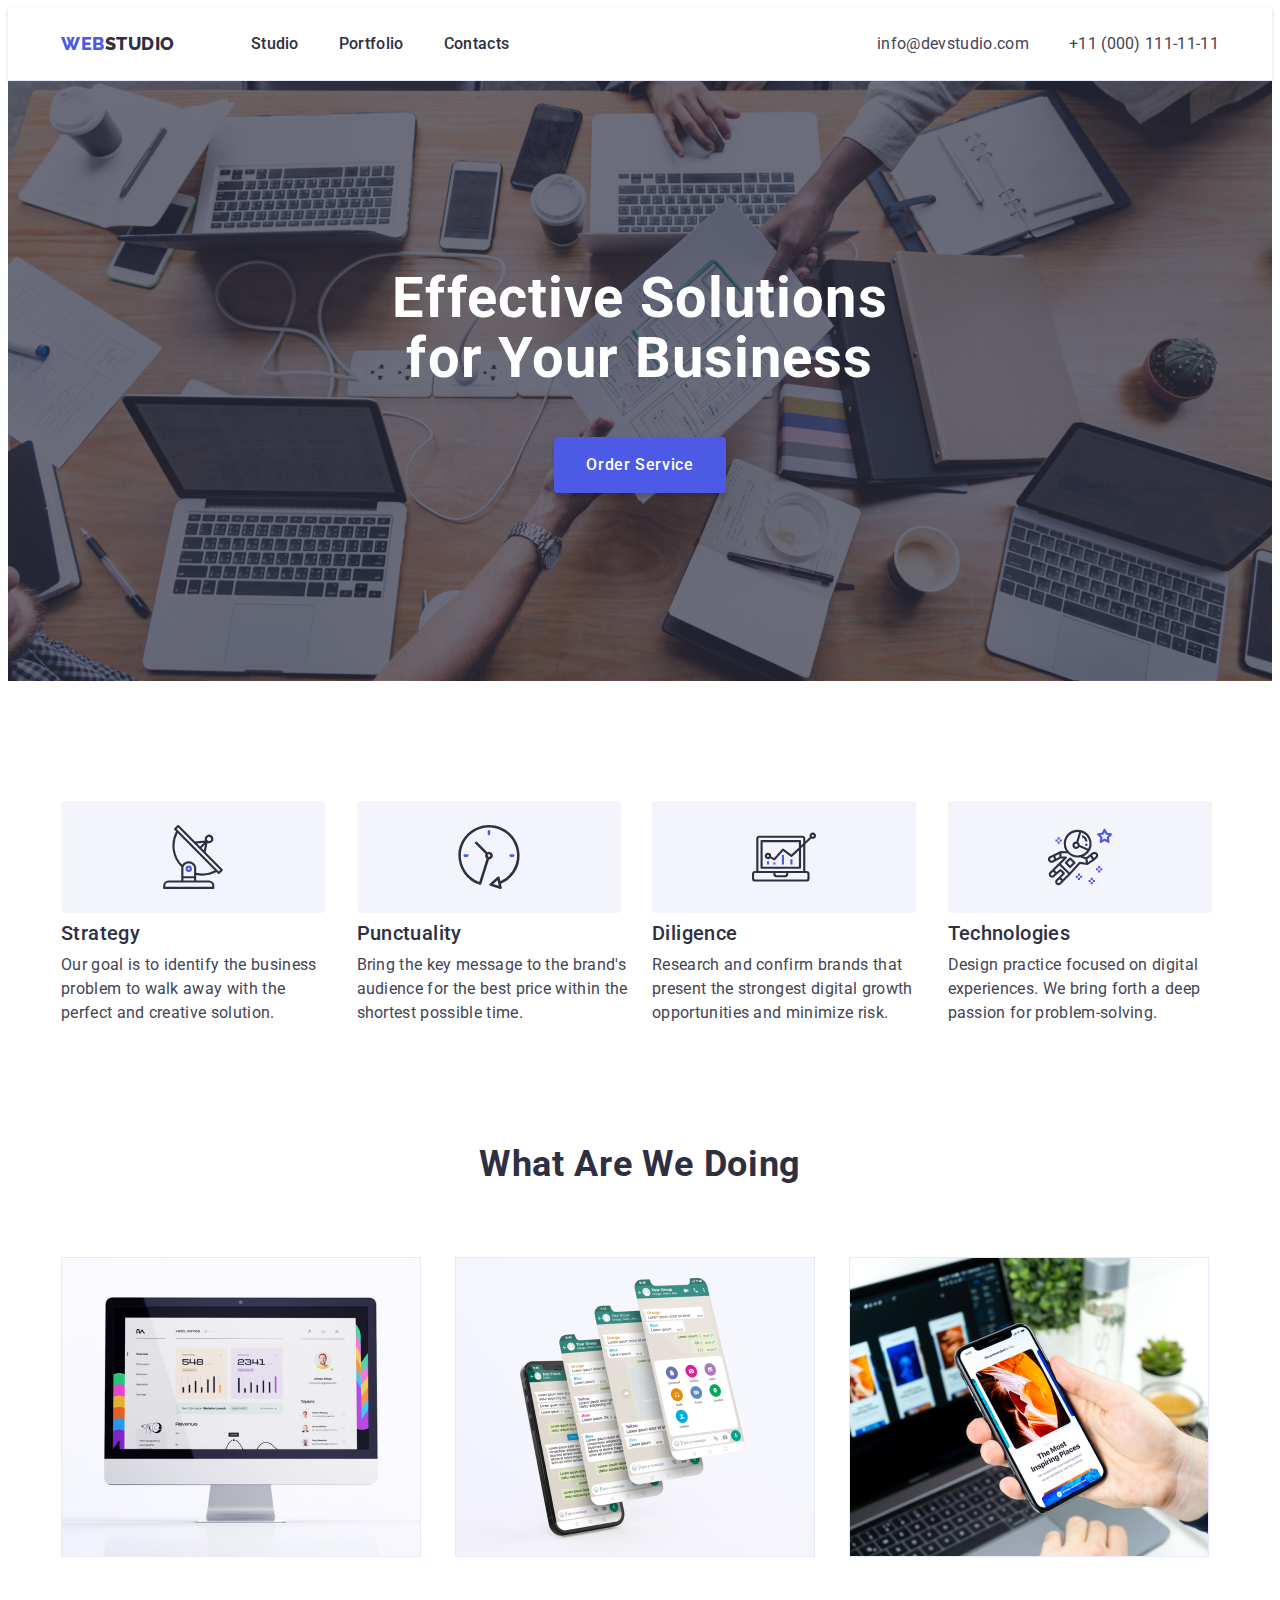
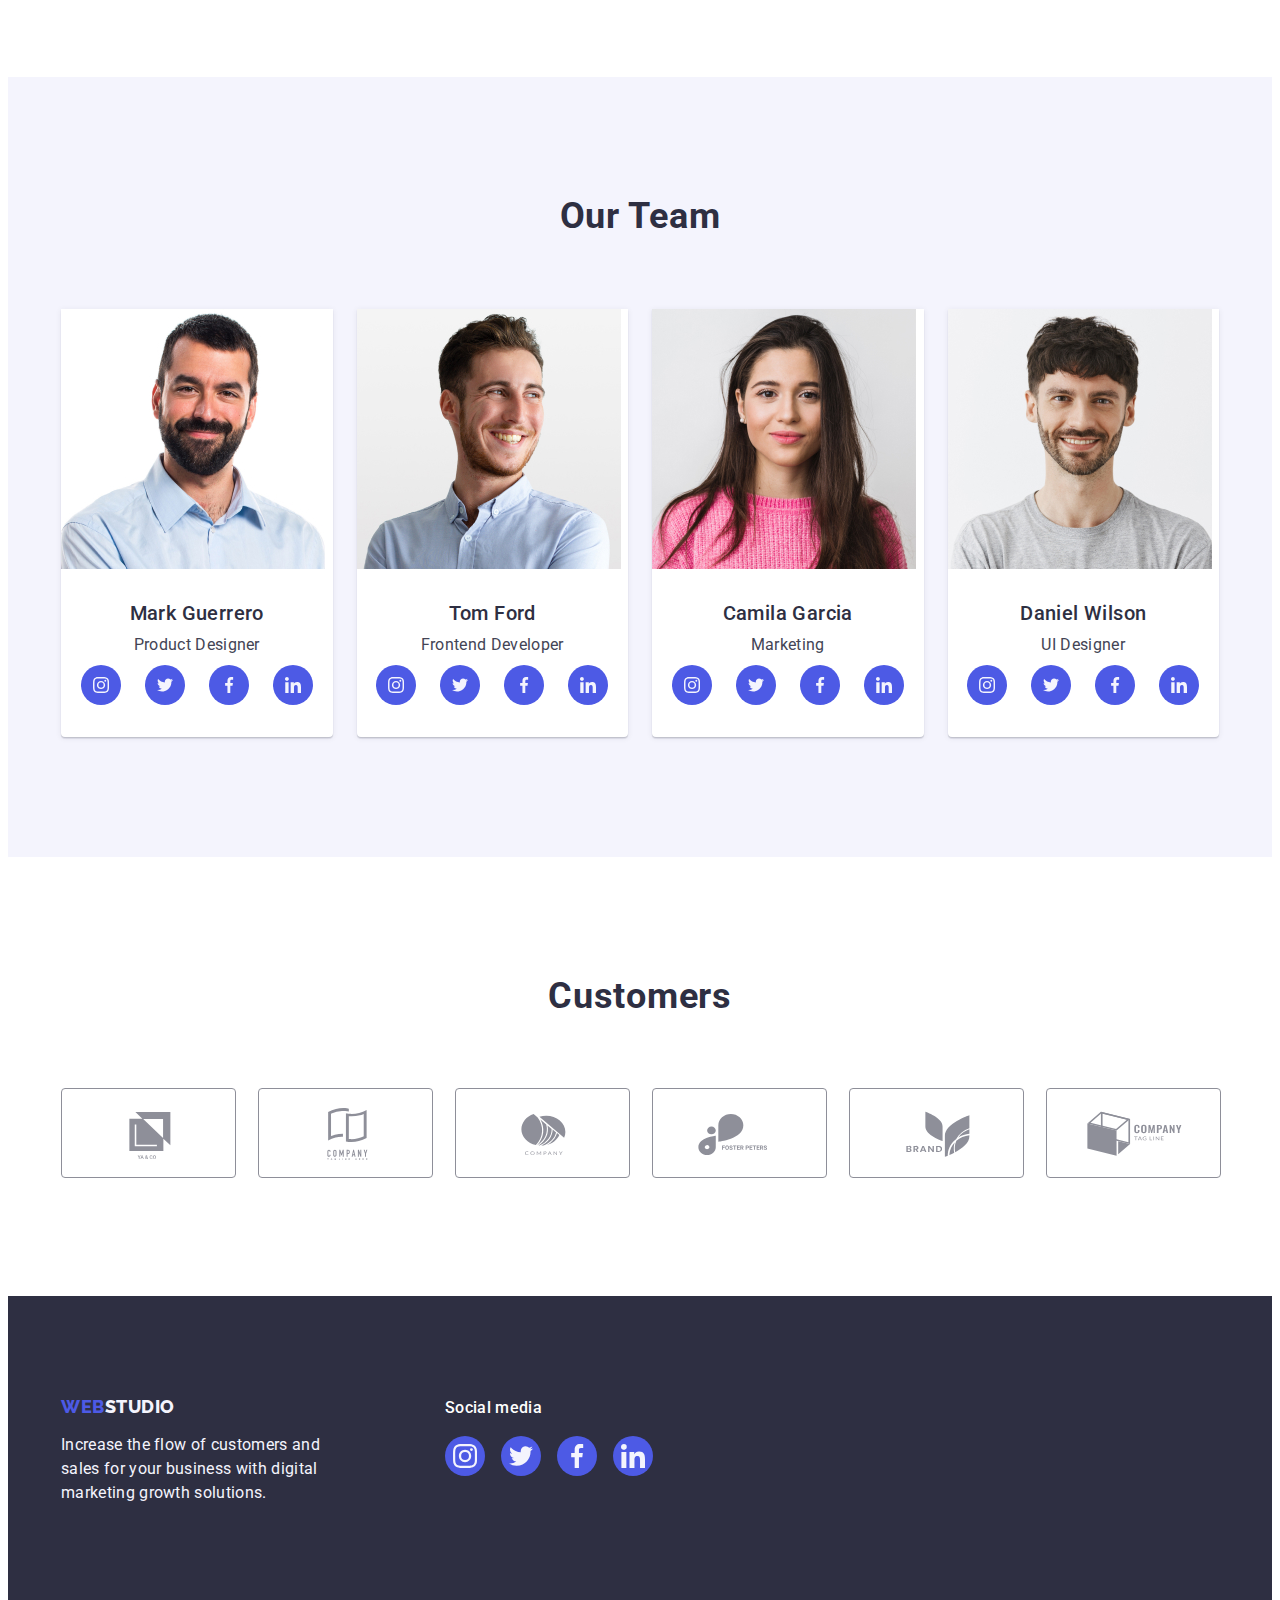
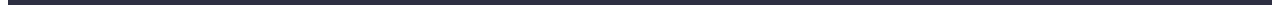
==== index.html @ bf357832 "Initial commit" ====
<!DOCTYPE html>
<html lang="en">
  <head>
    <meta charset="UTF-8" />
    <meta http-equiv="X-UA-Compatible" content="IE=edge" />
    <meta name="viewport" content="width=device-width, initial-scale=1.0" />
    <title>WebStudio</title>
    <link rel="preconnect" href="https://fonts.googleapis.com" />
    <link rel="preconnect" href="https://fonts.gstatic.com" crossorigin />
    <link
      href="https://fonts.googleapis.com/css2?family=Raleway:wght@800&family=Roboto:wght@400;500;700;900&display=swap"
      rel="stylesheet" />
    <link
      rel="stylesheet"
      href="https://cdnjs.cloudflare.com/ajax/libs/modern-normalize/1.1.0/modern-normalize.min.css"
      integrity="sha512-wpPYUAdjBVSE4KJnH1VR1HeZfpl1ub8YT/NKx4PuQ5NmX2tKuGu6U/JRp5y+Y8XG2tV+wKQpNHVUX03MfMFn9Q=="
      crossorigin="anonymous"
      referrerpolicy="no-referrer" />
    <link rel="stylesheet" href="./css/styles.css" />
  </head>
  <body>
    <!-- Header section -->
    <header class="header">
      <div class="header-container container">
        <nav class="nav-container">
          <a href="./index.html" class="link-logo link">Web<span class="link-title-primary">Studio</span></a>
          <ul class="nav-list list">
            <li class="menu-item"><a href="./index.html" class="nav-item link">Studio</a></li>
            <li class="menu-item">
              <a href="./portfolio.html" class="nav-item link">Portfolio</a>
            </li>
            <li class="menu-item"><a href="" class="nav-item link">Contacts</a></li>
          </ul>
        </nav>
        <address class="contact-info">
          <ul class="list-contacts list">
            <li>
              <a href="mailto:info@devstudio.com" class="contact link">info@devstudio.com</a>
            </li>
            <li>
              <a href="tel:+110001111111" class="contact link">+11 (000) 111-11-11</a>
            </li>
          </ul>
        </address>
      </div>
    </header>
    <!-- Main -->
    <main>
      <!-- Hero section -->
      <section class="hero-section section">
        <div class="container">
          <h1 class="main-title">Effective Solutions for Your Business</h1>
          <button type="button" class="order-button button">Order Service</button>
        </div>
      </section>
      <!-- Services section -->
      <section class="services-section section">
        <div class="container">
          <h2 class="hidden-title">Services</h2>
          <ul class="list-services list">
            <li class="serv-list-item">
              <div class="icons-cont">
                <svg class="serv-icon" width="64" height="64">
                  <use href="./images/icons.svg#icon-antenna"></use>
                </svg>
              </div>
              <h3 class="serv-title">Strategy</h3>
              <p class="serv-desc">
                Our goal is to identify the business problem to walk away with the perfect and creative solution.
              </p>
            </li>
            <li class="serv-list-item">
              <div class="icons-cont">
                <svg class="serv-icon" width="64" height="64">
                  <use href="./images/icons.svg#icon-clock"></use>
                </svg>
              </div>
              <h3 class="serv-title">Punctuality</h3>
              <p class="serv-desc">
                Bring the key message to the brand's audience for the best price within the shortest possible time.
              </p>
            </li>
            <li class="serv-list-item">
              <div class="icons-cont">
                <svg class="serv-icon" width="64" height="64">
                  <use href="./images/icons.svg#icon-diagram"></use>
                </svg>
              </div>
              <h3 class="serv-title">Diligence</h3>
              <p class="serv-desc">
                Research and confirm brands that present the strongest digital growth opportunities and minimize risk.
              </p>
            </li>
            <li class="serv-list-item">
              <div class="icons-cont">
                <svg class="serv-icon" width="64" height="64">
                  <use href="./images/icons.svg#icon-astronaut"></use>
                </svg>
              </div>
              <h3 class="serv-title">Technologies</h3>
              <p class="serv-desc">
                Design practice focused on digital experiences. We bring forth a deep passion for problem-solving.
              </p>
            </li>
          </ul>
        </div>
      </section>
      <!-- Services examples -->
      <section class="ex-section section">
        <div class="container">
          <h2 class="title-examples">What are we doing</h2>
          <ul class="list-examples list">
            <li class="ex-list-item">
              <img src="./images/images-services-section/serv1.jpg" alt="example1" width="360" />
            </li>
            <li class="ex-list-item">
              <img src="./images/images-services-section/serv2.jpg" alt="example2" width="360" />
            </li>
            <li class="ex-list-item">
              <img src="./images/images-services-section/serv3.jpg" alt="example3" width="360" />
            </li>
          </ul>
        </div>
      </section>
      <!-- Team -->
      <section class="team-section section">
        <div class="container">
          <h2 class="title-team">Our Team</h2>
          <ul class="list-team list">
            <li class="team-frame">
              <img src="./images/images-team/employee1.jpg" alt="Mark Guerrero" width="264" />
              <div class="emp-info">
                <h3 class="employee-name">Mark Guerrero</h3>
                <p class="duty">Product Designer</p>
                <ul class="socials list">
                  <li class="socials-item">
                    <a href="" class="socials-link link" target="_blank" rel="noopener noreferrer" aria-label="icon">
                      <svg class="socials-icon" width="16" height="16">
                        <use href="./images/icons.svg#icon-instagram"></use>
                      </svg>
                    </a>
                  </li>
                  <li class="socials-item">
                    <a href="" class="socials-link link" target="_blank" rel="noopener noreferrer" aria-label="icon">
                      <svg class="socials-icon" width="16" height="16">
                        <use href="./images/icons.svg#icon-twitter"></use>
                      </svg>
                    </a>
                  </li>
                  <li class="socials-item">
                    <a href="" class="socials-link link" target="_blank" rel="noopener noreferrer" aria-label="icon">
                      <svg class="socials-icon" width="16" height="16">
                        <use href="./images/icons.svg#icon-facebook"></use>
                      </svg>
                    </a>
                  </li>
                  <li class="socials-item">
                    <a href="" class="socials-link link" target="_blank" rel="noopener noreferrer" aria-label="icon">
                      <svg class="socials-icon" width="16" height="16">
                        <use href="./images/icons.svg#icon-linkedin"></use>
                      </svg>
                    </a>
                  </li>
                </ul>
              </div>
            </li>
            <li class="team-frame">
              <img src="./images/images-team/employee2.jpg" alt="Tom Ford" width="264" />
              <div class="emp-info">
                <h3 class="employee-name">Tom Ford</h3>
                <p class="duty">Frontend Developer</p>
                <ul class="socials list">
                  <li class="socials-item">
                    <a href="" class="socials-link link" target="_blank" rel="noopener noreferrer" aria-label="icon">
                      <svg class="socials-icon" width="16" height="16">
                        <use href="./images/icons.svg#icon-instagram"></use>
                      </svg>
                    </a>
                  </li>
                  <li class="socials-item">
                    <a href="" class="socials-link link" target="_blank" rel="noopener noreferrer" aria-label="icon">
                      <svg class="socials-icon" width="16" height="16">
                        <use href="./images/icons.svg#icon-twitter"></use>
                      </svg>
                    </a>
                  </li>
                  <li class="socials-item">
                    <a href="" class="socials-link link" target="_blank" rel="noopener noreferrer" aria-label="icon">
                      <svg class="socials-icon" width="16" height="16">
                        <use href="./images/icons.svg#icon-facebook"></use>
                      </svg>
                    </a>
                  </li>
                  <li class="socials-item">
                    <a href="" class="socials-link link" target="_blank" rel="noopener noreferrer" aria-label="icon">
                      <svg class="socials-icon" width="16" height="16">
                        <use href="./images/icons.svg#icon-linkedin"></use>
                      </svg>
                    </a>
                  </li>
                </ul>
              </div>
            </li>
            <li class="team-frame">
              <img src="./images/images-team/employee3.jpg" alt="Camila Garcia" width="264" />
              <div class="emp-info">
                <h3 class="employee-name">Camila Garcia</h3>
                <p class="duty">Marketing</p>
                <ul class="socials list">
                  <li class="socials-item">
                    <a href="" class="socials-link link" target="_blank" rel="noopener noreferrer" aria-label="icon">
                      <svg class="socials-icon" width="16" height="16">
                        <use href="./images/icons.svg#icon-instagram"></use>
                      </svg>
                    </a>
                  </li>
                  <li class="socials-item">
                    <a href="" class="socials-link link" target="_blank" rel="noopener noreferrer" aria-label="icon">
                      <svg class="socials-icon" width="16" height="16">
                        <use href="./images/icons.svg#icon-twitter"></use>
                      </svg>
                    </a>
                  </li>
                  <li class="socials-item">
                    <a href="" class="socials-link link" target="_blank" rel="noopener noreferrer" aria-label="icon">
                      <svg class="socials-icon" width="16" height="16">
                        <use href="./images/icons.svg#icon-facebook"></use>
                      </svg>
                    </a>
                  </li>
                  <li class="socials-item">
                    <a href="" class="socials-link link" target="_blank" rel="noopener noreferrer" aria-label="icon">
                      <svg class="socials-icon" width="16" height="16">
                        <use href="./images/icons.svg#icon-linkedin"></use>
                      </svg>
                    </a>
                  </li>
                </ul>
              </div>
            </li>
            <li class="team-frame">
              <img src="./images/images-team/employee4.jpg" alt="Daniel Wilson" width="264" />
              <div class="emp-info">
                <h3 class="employee-name">Daniel Wilson</h3>
                <p class="duty">UI Designer</p>
                <ul class="socials list">
                  <li class="socials-item">
                    <a href="" class="socials-link link" target="_blank" rel="noopener noreferrer" aria-label="icon">
                      <svg class="socials-icon" width="16" height="16">
                        <use href="./images/icons.svg#icon-instagram"></use>
                      </svg>
                    </a>
                  </li>
                  <li class="socials-item">
                    <a href="" class="socials-link link" target="_blank" rel="noopener noreferrer" aria-label="icon">
                      <svg class="socials-icon" width="16" height="16">
                        <use href="./images/icons.svg#icon-twitter"></use>
                      </svg>
                    </a>
                  </li>
                  <li class="socials-item">
                    <a href="" class="socials-link link" target="_blank" rel="noopener noreferrer" aria-label="icon">
                      <svg class="socials-icon" width="16" height="16">
                        <use href="./images/icons.svg#icon-facebook"></use>
                      </svg>
                    </a>
                  </li>
                  <li class="socials-item">
                    <a href="" class="socials-link link" target="_blank" rel="noopener noreferrer" aria-label="icon">
                      <svg class="socials-icon" width="16" height="16">
                        <use href="./images/icons.svg#icon-linkedin"></use>
                      </svg>
                    </a>
                  </li>
                </ul>
              </div>
            </li>
          </ul>
        </div>
      </section>
      <section class="customers">
        <div class="cust-container container">
          <h2 class="cust-title">Customers</h2>
          <ul class="cust-list list">
            <li class="cust-item">
              <a href="" class="cust-link link">
                <svg class="cust-logo" width="104" height="56">
                  <use href="./images/icons.svg#icon-company1"></use>
                </svg>
              </a>
            </li>
            <li class="cust-item">
              <a href="" class="cust-link link">
                <svg class="cust-logo" width="104" height="56">
                  <use href="./images/icons.svg#icon-company2"></use>
                </svg>
              </a>
            </li>
            <li class="cust-item">
              <a href="" class="cust-link link">
                <svg class="cust-logo" width="104" height="56">
                  <use href="./images/icons.svg#icon-company3"></use>
                </svg>
              </a>
            </li>
            <li class="cust-item">
              <a href="" class="cust-link link">
                <svg class="cust-logo" width="104" height="56">
                  <use href="./images/icons.svg#icon-company4"></use>
                </svg>
              </a>
            </li>
            <li class="cust-item">
              <a href="" class="cust-link link">
                <svg class="cust-logo" width="104" height="56">
                  <use href="./images/icons.svg#icon-company5"></use>
                </svg>
              </a>
            </li>
            <li class="cust-item">
              <a href="" class="cust-link link">
                <svg class="cust-logo" width="104" height="56">
                  <use href="./images/icons.svg#icon-company6"></use>
                </svg>
              </a>
            </li>
          </ul>
        </div>
      </section>
    </main>
    <!-- Footer -->
    <footer class="footer">
      <div class="footer-container container">
        <div class="footer-container-info">
          <a href="./index.html" class="link-logo footer-link link"
            >Web<span class="link-title-secondary">Studio</span></a
          >
          <p class="footer-text">
            Increase the flow of customers and sales for your business with digital marketing growth solutions.
          </p>
        </div>
        <div class="footer-socials-links">
          <p class="soc-media">Social media</p>
          <ul class="footer-soc-list list">
            <li class="footer-soc-item">
              <a href="" class="footer-soc-link link">
                <svg class="footer-icon" width="24" height="24">
                  <use href="./images/icons.svg#icon-instagram"></use>
                </svg>
              </a>
            </li>
            <li class="footer-soc-item">
              <a href="" class="footer-soc-link link">
                <svg class="footer-icon" width="24" height="24">
                  <use href="./images/icons.svg#icon-twitter"></use>
                </svg>
              </a>
            </li>
            <li class="footer-soc-item">
              <a href="" class="footer-soc-link link">
                <svg class="footer-icon" width="24" height="24">
                  <use href="./images/icons.svg#icon-facebook"></use>
                </svg>
              </a>
            </li>
            <li class="footer-soc-item">
              <a href="" class="footer-soc-link link">
                <svg class="footer-icon" width="24" height="24">
                  <use href="./images/icons.svg#icon-linkedin"></use>
                </svg>
              </a>
            </li>
          </ul>
        </div>
      </div>
    </footer>
  </body>
</html>
---- css/styles.css ----
/* Reset */

.list {
  list-style: none;
  padding: 0;
  margin: 0;
}

.link {
  color: inherit;
  text-decoration: none;
}

h1,
h2,
h3,
h4,
h5,
h6,
p {
  margin: 0;
}

img {
  display: block;
  max-width: 100%;
  height: auto;
}

button {
  cursor: pointer;
}

/* CSS var */
:root {
  --color-iris: #4d5ae5;
  --color-ocean: #404bbf;
  --color-navy-blue: #2e2f42;
  --color-green: #31d0aa;
  --color-slate: #434455;
  --color-light-slate: #8e8f99;
  --color-cornflower: #e7e9fc;
  --color-cloud: #f4f4fd;
  --color-navy-blue-modal: #2e2f42;
  --color-grey: #2e2f42;
  --color-white: #ffffff;
  --color-dairy: #fcfcfc;
}

/* Body */

body {
  font-size: 16px;
  font-family: "Roboto", sans-serif;
  line-height: 1.5;
  letter-spacing: 0.02em;
  background-color: var(--color-white);
  color: var(--color-slate);
}

.hidden-title {
  position: absolute;
  width: 1px;
  height: 1px;
  margin: -1px;
  border: 0;
  padding: 0;

  white-space: nowrap;
  clip-path: inset(100%);
  clip: rect(0 0 0 0);
  overflow: hidden;
}

/* Container */

.container {
  max-width: 1158px;
  margin: 0 auto;
  padding: 0 15px;
}

/* Header section */

.header-container {
  display: flex;
  align-items: center;
}

.header {
  background-color: var(--color-white);
  border-bottom: 1px solid var(--color-cornflower);
  box-shadow: 0px 2px 1px rgba(46, 47, 66, 0.08), 0px 1px 1px rgba(46, 47, 66, 0.16), 0px 1px 6px rgba(46, 47, 66, 0.08);
}

/* Logo */
.link-logo {
  font-family: "Raleway", sans-serif;
  font-weight: 800;
  font-size: 18px;
  line-height: 1.17;
  letter-spacing: 0.03em;
  text-transform: uppercase;
  text-decoration: none;
  color: var(--color-iris);
  margin-right: 76px;
}

.link-title-primary {
  color: var(--color-navy-blue);
}

/* Navigation */

.nav-container {
  display: flex;
  justify-content: center;
  align-items: center;
  margin-right: auto;
}

.nav-list {
  font-weight: 500;
  font-size: 16px;
  line-height: 1.5;
  letter-spacing: 0.02em;
  gap: 40px;
  display: flex;
  padding: 24px 0;
}

.nav-item {
  text-decoration: none;
  color: var(--color-navy-blue);
  padding: 24px 0;
}

.nav-item:hover {
  color: var(--color-ocean);
}

.nav-item:focus {
  color: var(--color-ocean);
}

/* Contacts */

.contact-info {
  font-style: normal;
}

.list-contacts {
  font-size: 16px;
  line-height: 1.5;
  letter-spacing: 0.02em;
  color: var(--color-slate);
  gap: 40px;
  display: flex;
}

.contact {
  font-weight: 400;
  text-decoration: none;
  color: var(--color-slate);
}

.contact:hover {
  color: var(--color-ocean);
}

.contact:focus {
  color: var(--color-ocean);
}

/* Hero section  */

.hero-section {
  background-color: var(--color-navy-blue);
  padding: 188px 0;
  display: flex;
  max-width: 1440px;
  background-image: linear-gradient(rgba(46, 47, 66, 0.7), rgba(46, 47, 66, 0.7)),
    url(../images/images-hero/heroimg.jpg);
  background-repeat: no-repeat;
  background-size: cover;
  background-position: center;
  margin: 0 auto;
}

.order-button {
  font-family: "Roboto", sans-serif;
  font-weight: 500;
  font-size: 16px;
  line-height: 1.5;
  letter-spacing: 0.04em;
  background: var(--color-iris);
  box-shadow: 0px 4px 4px rgba(0, 0, 0, 0.15);
  border-radius: 4px;
  color: var(--color-white);
  display: block;
  min-width: 169px;
  height: 56px;
  border: none;
  padding: 16px 32px;
  margin-right: auto;
  margin-left: auto;
}

.order-button:hover {
  background: var(--color-ocean);
  box-shadow: 0px 4px 4px rgba(0, 0, 0, 0.15);
}

.order-button:focus {
  background: var(--color-ocean);
  box-shadow: 0px 4px 4px rgba(0, 0, 0, 0.15);
}

.main-title {
  font-weight: 700;
  font-size: 56px;
  line-height: 1.07;
  letter-spacing: 0.02em;
  color: var(--color-white);
  max-width: 496px;
  margin-bottom: 48px;
  text-align: center;
}

/* Services */
.services-section {
  padding: 120px 0;
}

.list-services {
  display: flex;
  gap: 24px;
}

.serv-desc {
  font-weight: 400;
  font-size: 16px;
  line-height: 1.5;
  letter-spacing: 0.02em;
  color: var(--color-slate);
}

.serv-title {
  font-weight: 500;
  font-size: 20px;
  line-height: 1.2;
  letter-spacing: 0.02em;
  color: var(--color-navy-blue);
  margin-bottom: 8px;
}

.icons-cont {
  display: flex;
  justify-content: center;
  align-items: center;
  background-color: var(--color-cloud);
  border-radius: 4px;
  width: 264px;
  height: 112px;
  margin-bottom: 8px;
}

.serv-list-item {
  flex-basis: calc(((100% - 3 * 24px) / 4));
}

/* Services example */

.ex-section {
  padding-bottom: 120px;
}

.list-examples {
  display: flex;
  gap: 24px;
}

.ex-list-item {
  flex-basis: calc((100% - 3 * 16px) / 3);
}

.title-examples {
  font-weight: 700;
  font-size: 36px;
  line-height: 1.11;
  letter-spacing: 0.02em;
  text-transform: capitalize;
  color: var(--color-navy-blue);
  text-align: center;
  margin-bottom: 72px;
}

/* Team */

.team-section {
  background-color: var(--color-cloud);
  padding: 120px 0;
}

.title-team {
  font-weight: 700;
  font-size: 36px;
  line-height: 1.11;
  letter-spacing: 0.02em;
  text-transform: capitalize;
  color: var(--color-navy-blue);
  text-align: center;
  margin-bottom: 72px;
}

.employee-name {
  font-weight: 500;
  font-size: 20px;
  line-height: 1.2;
  letter-spacing: 0.02em;
  color: var(--color-navy-blue);
  text-align: center;
  margin-bottom: 8px;
}

.duty {
  font-weight: 400;
  font-size: 16px;
  line-height: 1.5;
  letter-spacing: 0.02em;
  color: var(--color-slate);
  text-align: center;
  margin-bottom: 8px;
}

.list-team {
  display: flex;
  gap: 24px;
}

.team-frame {
  background-color: var(--color-white);
  flex-basis: calc((100% - 3 * 24px) / 4);
  box-shadow: 0px 1px 6px rgba(46, 47, 66, 0.08), 0px 1px 1px rgba(46, 47, 66, 0.16), 0px 2px 1px rgba(46, 47, 66, 0.08);
  border-radius: 0px 0px 4px 4px;
}

.emp-info {
  padding: 32px 0;
}

/* Customers */

.customers {
  padding-top: 120px;
  padding-bottom: 120px;
}

.cust-title {
  font-family: "Roboto";
  font-style: normal;
  font-weight: 700;
  font-size: 36px;
  line-height: 1.1;
  text-align: center;
  letter-spacing: 0.02em;
  text-transform: capitalize;
  color: var(--color-navy-blue);
  margin-bottom: 72px;
}

.cust-link {
  border: 1px solid var(--color-light-slate);
  border-radius: 4px;
  width: 100%;
  height: 100%;
  display: flex;
  justify-content: center;
  align-items: center;
  color: var(--color-light-slate);
}

.cust-logo {
  fill: currentColor;
}

.cust-link:hover,
.cust-link:focus {
  border: 1px solid var(--color-ocean);
  color: var(--color-ocean);
}

.cust-list {
  display: flex;
  justify-content: center;
  align-items: center;
  gap: 24px;
}

.cust-item {
  width: calc((100% - 120px) / 6);
  height: 88px;
}

/* Socials */

.socials-icon {
  fill: var(--color-cloud);
}

.socials {
  display: flex;
  justify-content: center;
  align-items: center;
  gap: 24px;
}

.socials-link {
  background-color: var(--color-iris);
  width: 40px;
  height: 40px;
  display: flex;
  justify-content: center;
  align-items: center;
  border-radius: 50%;
}

.socials-link:hover,
.socials-link:focus {
  background-color: var(--color-ocean);
}

/* Footer */

.footer {
  background-color: var(--color-navy-blue);
  padding: 100px 0;
}

.link-title-secondary {
  color: var(--color-cloud);
}

.footer-text {
  font-size: 16px;
  line-height: 1.5;
  letter-spacing: 0.02em;
  color: var(--color-cloud);
  width: 264px;
}

.footer-link {
  display: inline-block;
  margin-bottom: 16px;
  margin-right: 0;
}

.footer-container {
  display: flex;
  align-items: baseline;
}

.footer-container-info {
  margin-right: 120px;
}

.footer-soc-list {
  display: flex;
  gap: 16px;
}

.footer-soc-item {
  width: 40px;
  height: 40px;
}

.footer-soc-link {
  background-color: var(--color-iris);
  width: 100%;
  height: 100%;
  display: flex;
  justify-content: center;
  align-items: center;
  border-radius: 50%;
}

.footer-icon {
  fill: var(--color-cloud);
}

.footer-soc-link:hover,
.footer-soc-link:focus {
  background-color: var(--color-green);
}

.soc-media {
  font-family: "Roboto";
  font-weight: 500;
  font-size: 16px;
  line-height: 1.5;
  letter-spacing: 0.02em;
  color: var(--color-white);
  margin-bottom: 16px;
}

/* Portfolio page */

/* Buttons */

.portfolio-section {
  padding: 96px 0 120px;
}

.list-filter {
  display: flex;
  justify-content: center;
  gap: 24px;
  margin-bottom: 72px;
}

.filter-button {
  font-family: "Roboto", sans-serif;
  background-color: var(--color-cloud);
  font-weight: 500;
  font-size: 16px;
  line-height: 1.5;
  letter-spacing: 0.04em;
  color: var(--color-iris);
  padding: 12px 24px;
  border: 1px solid var(--color-cornflower);
  border-radius: 4px;
}

.filter-button:hover,
.filter-button:focus {
  background: var(--color-ocean);
  color: var(--color-white);
  border: 1px solid transparent;
  box-shadow: 0px 3px 1px rgba(0, 0, 0, 0.1), 0px 2px 1px rgba(0, 0, 0, 0.08), 0px 2px 2px rgba(0, 0, 0, 0.12);
}

/* Examples portfolio */

.list-ex-port {
  display: flex;
  flex-wrap: wrap;
  column-gap: 24px;
  row-gap: 48px;
}

.ex-list-item {
  flex-basis: calc((100% - 2 * 24px) / 3);
}

.link-project {
  display: block;
}

.link-project:hover,
.link-project:focus {
  box-shadow: 0px 1px 6px rgba(46, 47, 66, 0.08), 0px 1px 1px rgba(46, 47, 66, 0.16), 0px 2px 1px rgba(46, 47, 66, 0.08);
}

.ex-item {
  padding: 32px 16px;
  border: 1px solid var(--color-cornflower);
  border-top: none;
}

.serv-ex-title {
  font-weight: 500;
  font-size: 20px;
  line-height: 1.2;
  letter-spacing: 0.02em;
  color: var(--color-navy-blue);
  margin-bottom: 8px;
}

.serv-ex-desc {
  font-weight: 400;
  font-size: 16px;
  line-height: 1.5;
  letter-spacing: 0.02em;
  color: var(--color-slate);
}
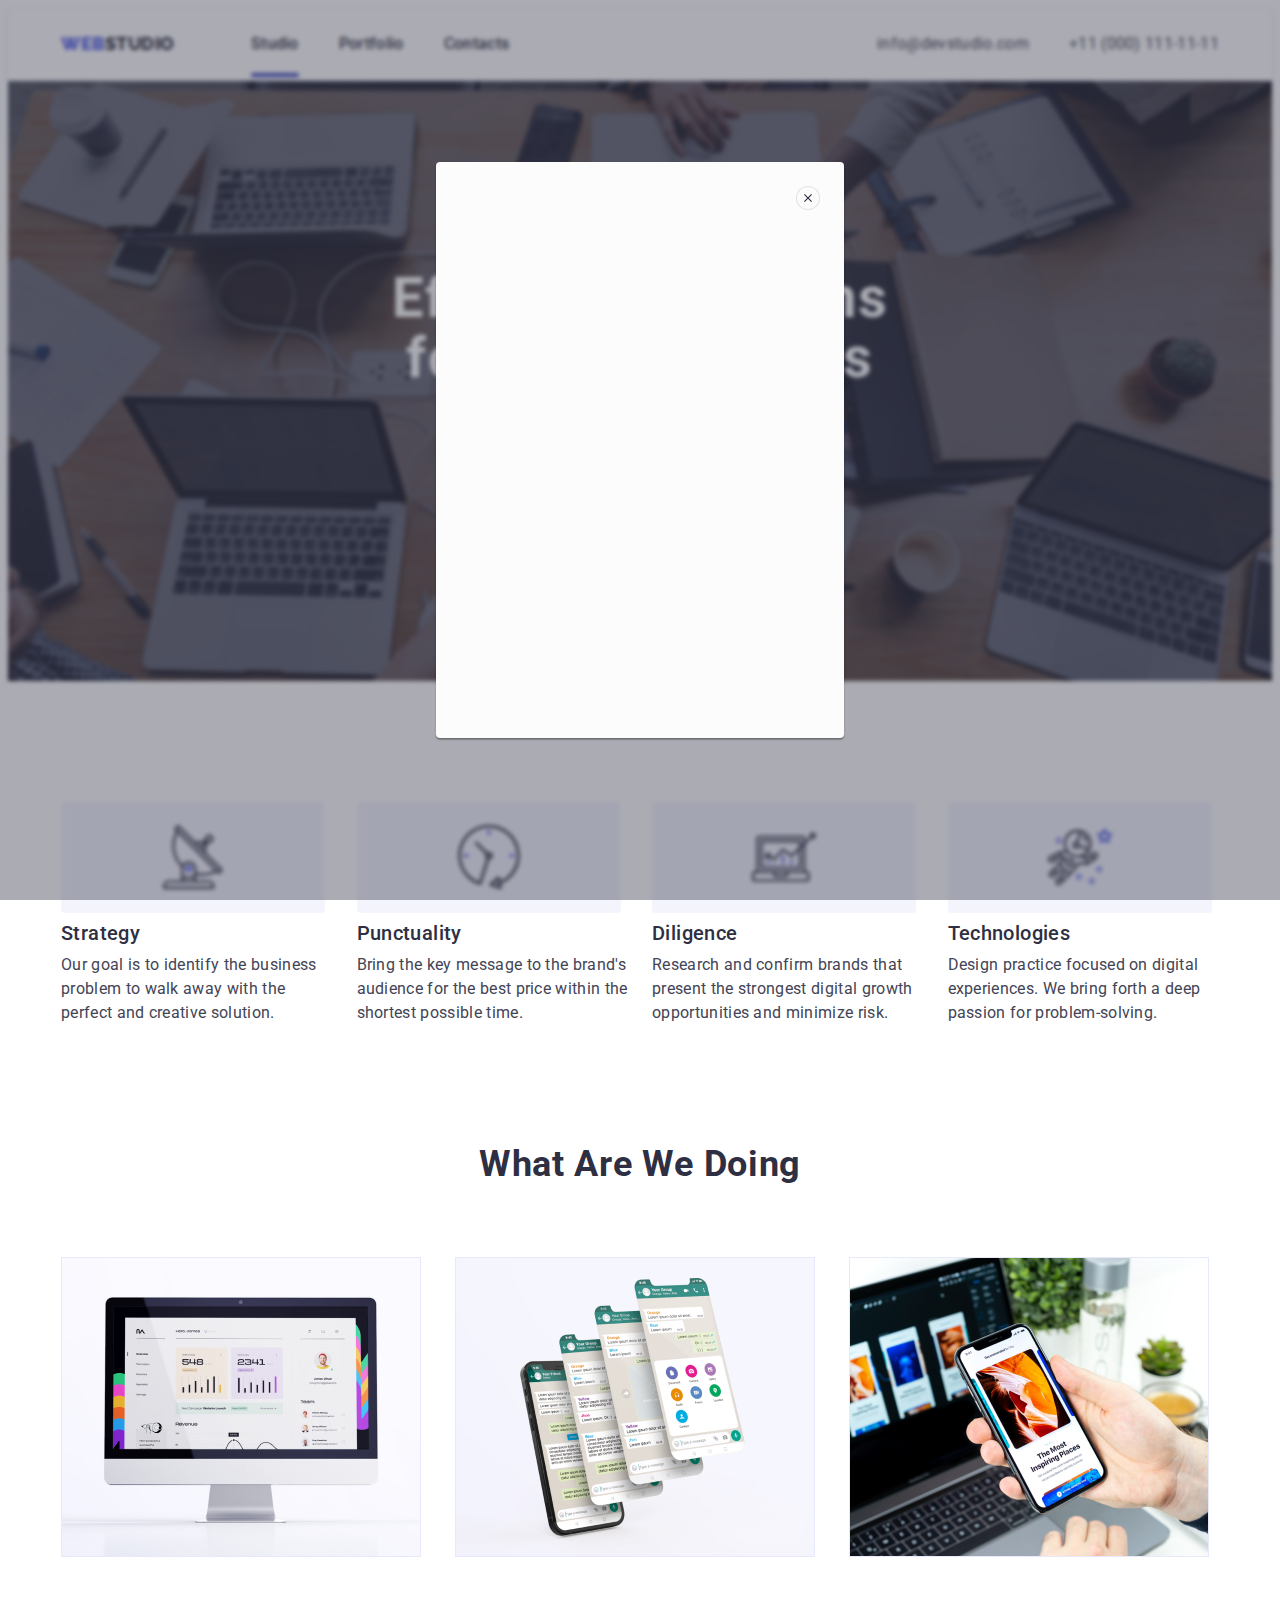
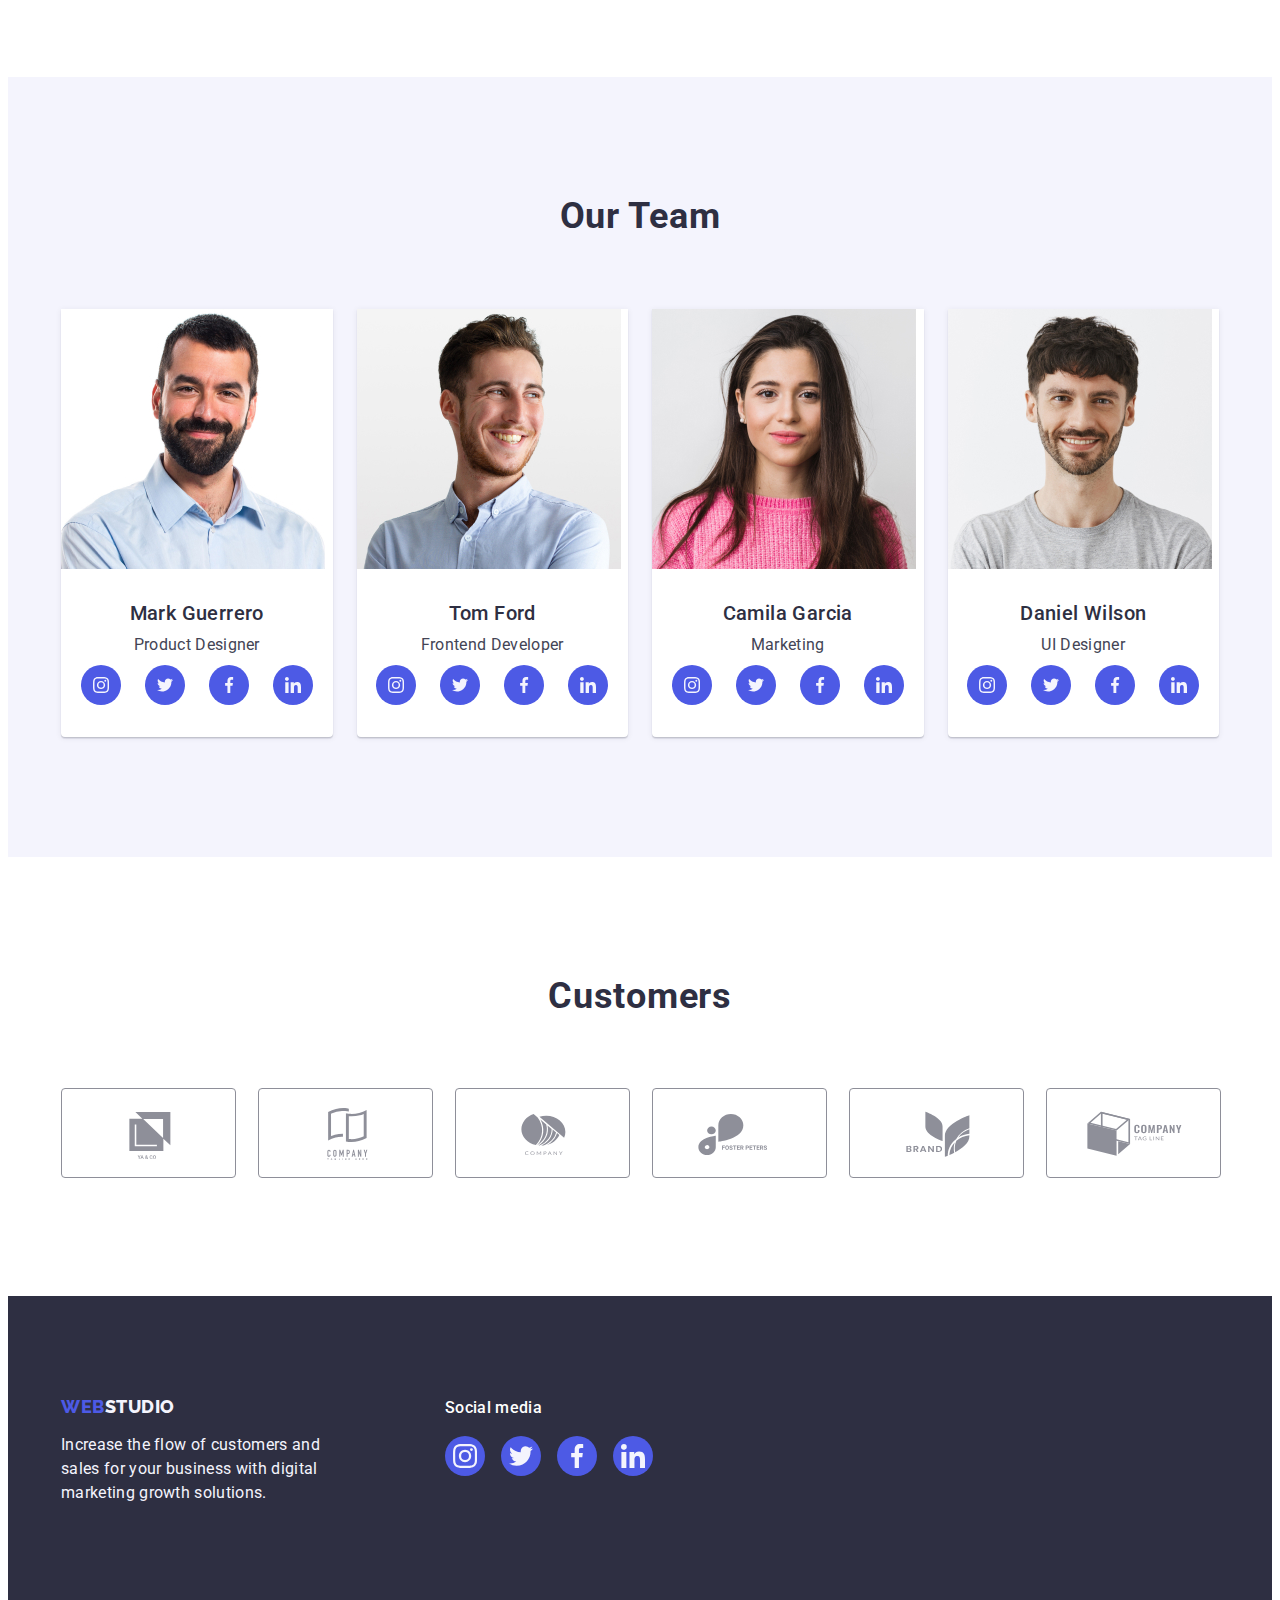
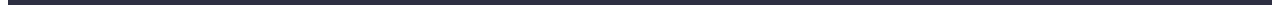
==== commit 1189d269: "hw5" ====
--- a/index.html
+++ b/index.html
@@ -25,11 +25,15 @@
         <nav class="nav-container">
           <a href="./index.html" class="link-logo link">Web<span class="link-title-primary">Studio</span></a>
           <ul class="nav-list list">
-            <li class="menu-item"><a href="./index.html" class="nav-item link">Studio</a></li>
+            <li class="menu-item">
+              <a href="./index.html" class="nav-item link active">Studio</a>
+            </li>
             <li class="menu-item">
               <a href="./portfolio.html" class="nav-item link">Portfolio</a>
             </li>
-            <li class="menu-item"><a href="" class="nav-item link">Contacts</a></li>
+            <li class="menu-item">
+              <a href="" class="nav-item link">Contacts</a>
+            </li>
           </ul>
         </nav>
         <address class="contact-info">
@@ -50,7 +54,7 @@
       <section class="hero-section section">
         <div class="container">
           <h1 class="main-title">Effective Solutions for Your Business</h1>
-          <button type="button" class="order-button button">Order Service</button>
+          <button type="button" class="order-button button" data-modal-open>Order Service</button>
         </div>
       </section>
       <!-- Services section -->
@@ -374,5 +378,16 @@
         </div>
       </div>
     </footer>
+    <!-- Modal window -->
+    <div class="backdrop" data-modal>
+      <div class="modal">
+        <button class="modal-close-btn button"  data-modal-close>
+          <svg class="modal-close-icon" width="8" height="8">
+            <use href="./images/icons.svg#icon-close-icon"></use>
+          </svg>
+        </button>
+      </div>
+    </div>
+    <script src="./js/modal.js"></script>
   </body>
 </html>
--- a/css/styles.css
+++ b/css/styles.css
@@ -45,6 +45,7 @@
   --color-grey: #2e2f42;
   --color-white: #ffffff;
   --color-dairy: #fcfcfc;
+  --anim-style: 250ms cubic-bezier(0.4, 0, 0.2, 1);
 }
 
 /* Body */
@@ -133,14 +134,27 @@
   text-decoration: none;
   color: var(--color-navy-blue);
   padding: 24px 0;
-}
-
-.nav-item:hover {
-  color: var(--color-ocean);
-}
-
+  position: relative;
+  transition: color var(--anim-style);
+}
+
+.nav-item:hover,
 .nav-item:focus {
   color: var(--color-ocean);
+}
+
+.nav-item::after {
+  content: "";
+  width: 100%;
+  height: 4px;
+  border-radius: 2px;
+  display: block;
+  position: absolute;
+  bottom: 0;
+}
+
+.nav-item.active::after {
+  background-color: var(--color-ocean);
 }
 
 /* Contacts */
@@ -162,12 +176,10 @@
   font-weight: 400;
   text-decoration: none;
   color: var(--color-slate);
-}
-
-.contact:hover {
-  color: var(--color-ocean);
-}
-
+  transition: color var(--anim-style);
+}
+
+.contact:hover,
 .contact:focus {
   color: var(--color-ocean);
 }
@@ -193,7 +205,7 @@
   font-size: 16px;
   line-height: 1.5;
   letter-spacing: 0.04em;
-  background: var(--color-iris);
+  background-color: var(--color-iris);
   box-shadow: 0px 4px 4px rgba(0, 0, 0, 0.15);
   border-radius: 4px;
   color: var(--color-white);
@@ -204,15 +216,12 @@
   padding: 16px 32px;
   margin-right: auto;
   margin-left: auto;
-}
-
-.order-button:hover {
-  background: var(--color-ocean);
-  box-shadow: 0px 4px 4px rgba(0, 0, 0, 0.15);
-}
-
+  transition: background-color var(--anim-style), box-shadow var(--anim-style);
+}
+
+.order-button:hover,
 .order-button:focus {
-  background: var(--color-ocean);
+  background-color: var(--color-ocean);
   box-shadow: 0px 4px 4px rgba(0, 0, 0, 0.15);
 }
 
@@ -378,6 +387,7 @@
   justify-content: center;
   align-items: center;
   color: var(--color-light-slate);
+  transition: color var(--anim-style), border var(--anim-style);
 }
 
 .cust-logo {
@@ -423,6 +433,7 @@
   justify-content: center;
   align-items: center;
   border-radius: 50%;
+  transition: background-color var(--anim-style);
 }
 
 .socials-link:hover,
@@ -482,6 +493,7 @@
   justify-content: center;
   align-items: center;
   border-radius: 50%;
+  transition: background-color var(--anim-style);
 }
 
 .footer-icon {
@@ -529,11 +541,13 @@
   padding: 12px 24px;
   border: 1px solid var(--color-cornflower);
   border-radius: 4px;
+  transition: background-color var(--anim-style), color var(--anim-style), border var(--anim-style),
+    box-shadow var(--anim-style);
 }
 
 .filter-button:hover,
 .filter-button:focus {
-  background: var(--color-ocean);
+  background-color: var(--color-ocean);
   color: var(--color-white);
   border: 1px solid transparent;
   box-shadow: 0px 3px 1px rgba(0, 0, 0, 0.1), 0px 2px 1px rgba(0, 0, 0, 0.08), 0px 2px 2px rgba(0, 0, 0, 0.12);
@@ -554,6 +568,7 @@
 
 .link-project {
   display: block;
+  transition: box-shadow var(--anim-style);
 }
 
 .link-project:hover,
@@ -583,3 +598,88 @@
   letter-spacing: 0.02em;
   color: var(--color-slate);
 }
+
+/* Modal window */
+
+.backdrop {
+  position: fixed;
+  top: 0;
+  left: 0;
+  width: 100%;
+  height: 100%;
+  background: rgba(46, 47, 66, 0.4);
+  backdrop-filter: blur(2px);
+}
+
+.modal {
+  width: 408px;
+  height: 576px;
+  background: var(--color-dairy);
+  box-shadow: 0px 1px 1px rgba(0, 0, 0, 0.14), 0px 1px 3px rgba(0, 0, 0, 0.12), 0px 2px 1px rgba(0, 0, 0, 0.2);
+  border-radius: 4px;
+  position: absolute;
+  top: calc(50%);
+  left: calc(50%);
+  transform: translate(-50%, -50%);
+  transition: opacity 400ms ease-in, transform 400ms ease-in;
+  transition-delay: 100ms;
+}
+
+.modal-close-btn {
+  background: var(--color-dairy);
+  border: 1px solid rgba(0, 0, 0, 0.1);
+  border-radius: 50%;
+  height: 24px;
+  width: 24px;
+  position: absolute;
+  top: 24px;
+  right: 24px;
+  display: flex;
+  align-items: center;
+  justify-content: center;
+  padding: 0;
+}
+
+.modal-close-icon {
+  fill: var(--color-navy-blue);
+}
+
+.backdrop.is-hidden {
+  opacity: 0;
+  pointer-events: none;
+  visibility: hidden;
+  transition-delay: 250ms;
+}
+
+.backdrop.is-hidden .modal {
+  opacity: 0;
+  transform: translate(-50%, -70%);
+  transition-delay: 0ms;
+}
+
+/* Overlay */
+
+.thumb {
+  position: relative;
+  overflow: hidden;
+}
+
+.overlay {
+  position: absolute;
+  width: 100%;
+  height: 100%;
+  top: 0;
+  left: 0;
+  background-color: var(--color-iris);
+  padding: 40px 32px;
+  transform: translateY(100%);
+  transition: transform var(--anim-style);
+}
+
+.ex-list-item:hover .overlay {
+  transform: translateY(0);
+}
+
+.overlay-text {
+  color: var(--color-cloud);
+}
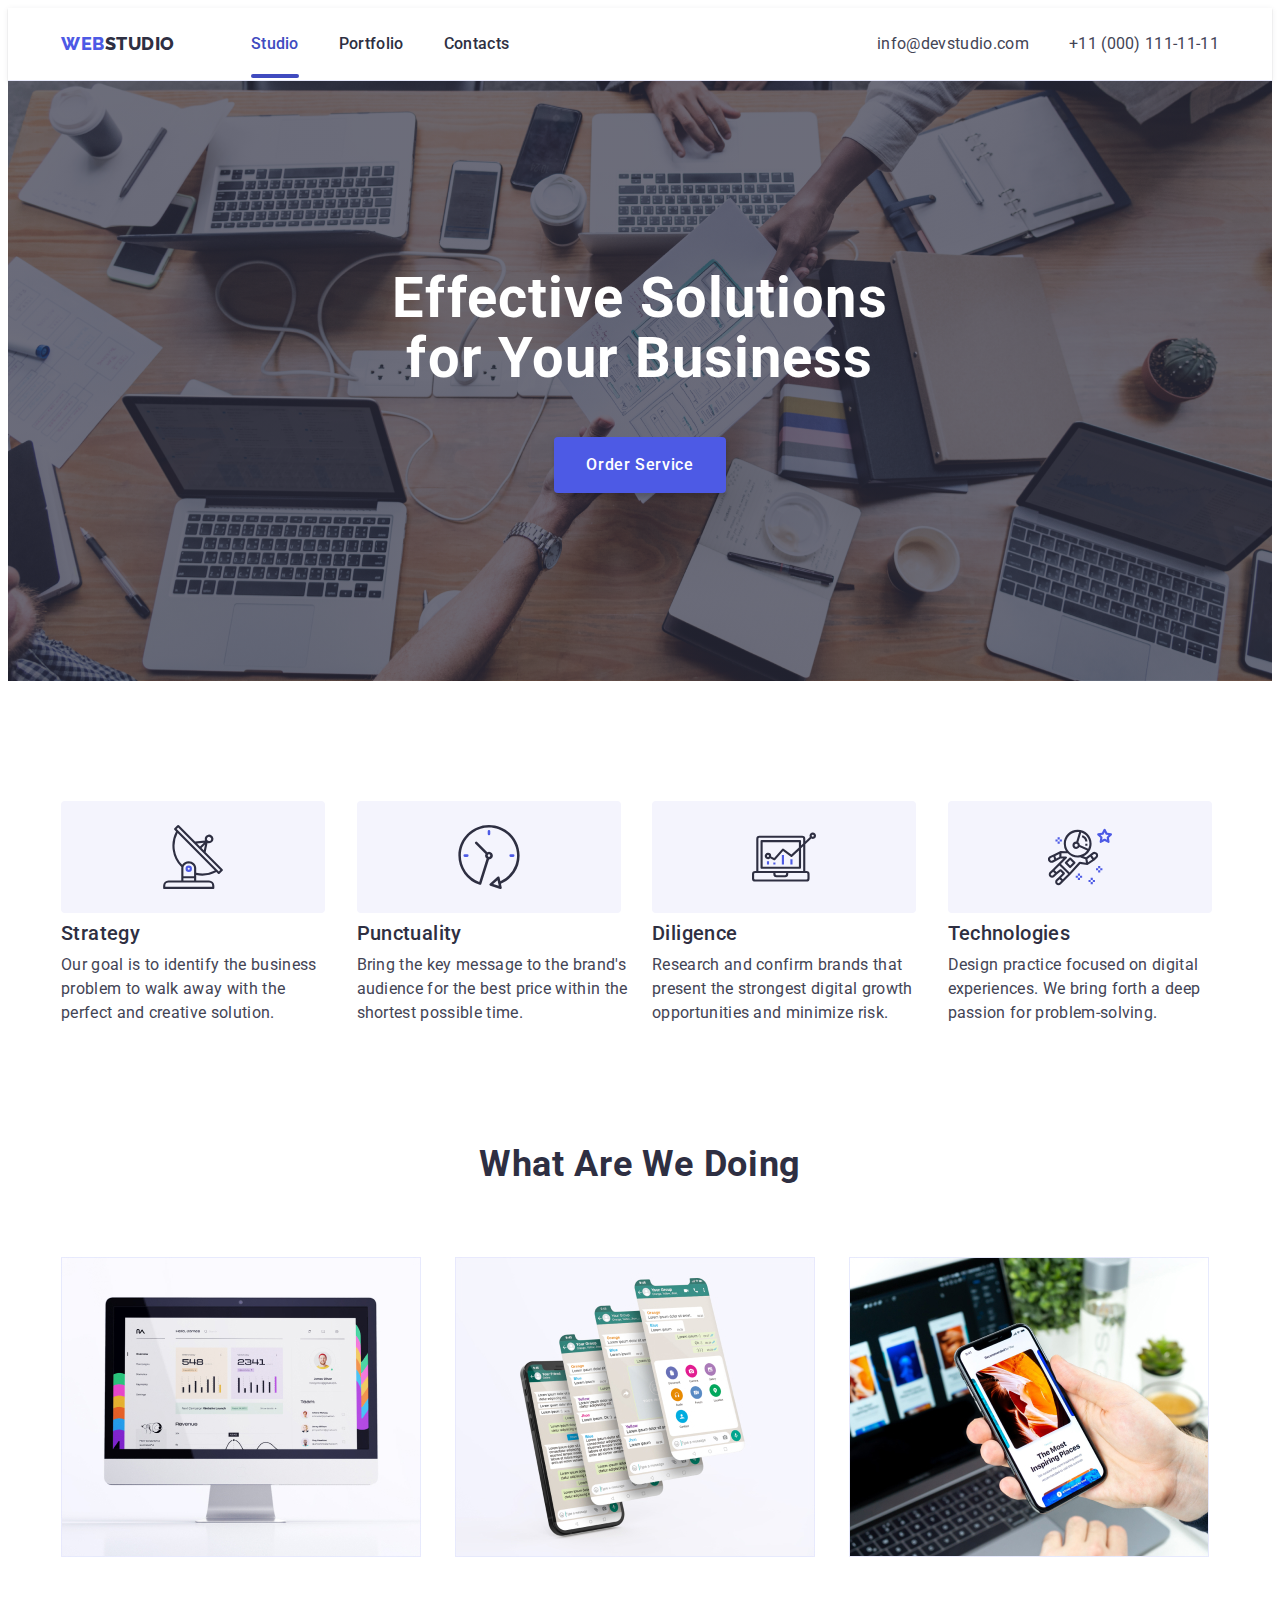
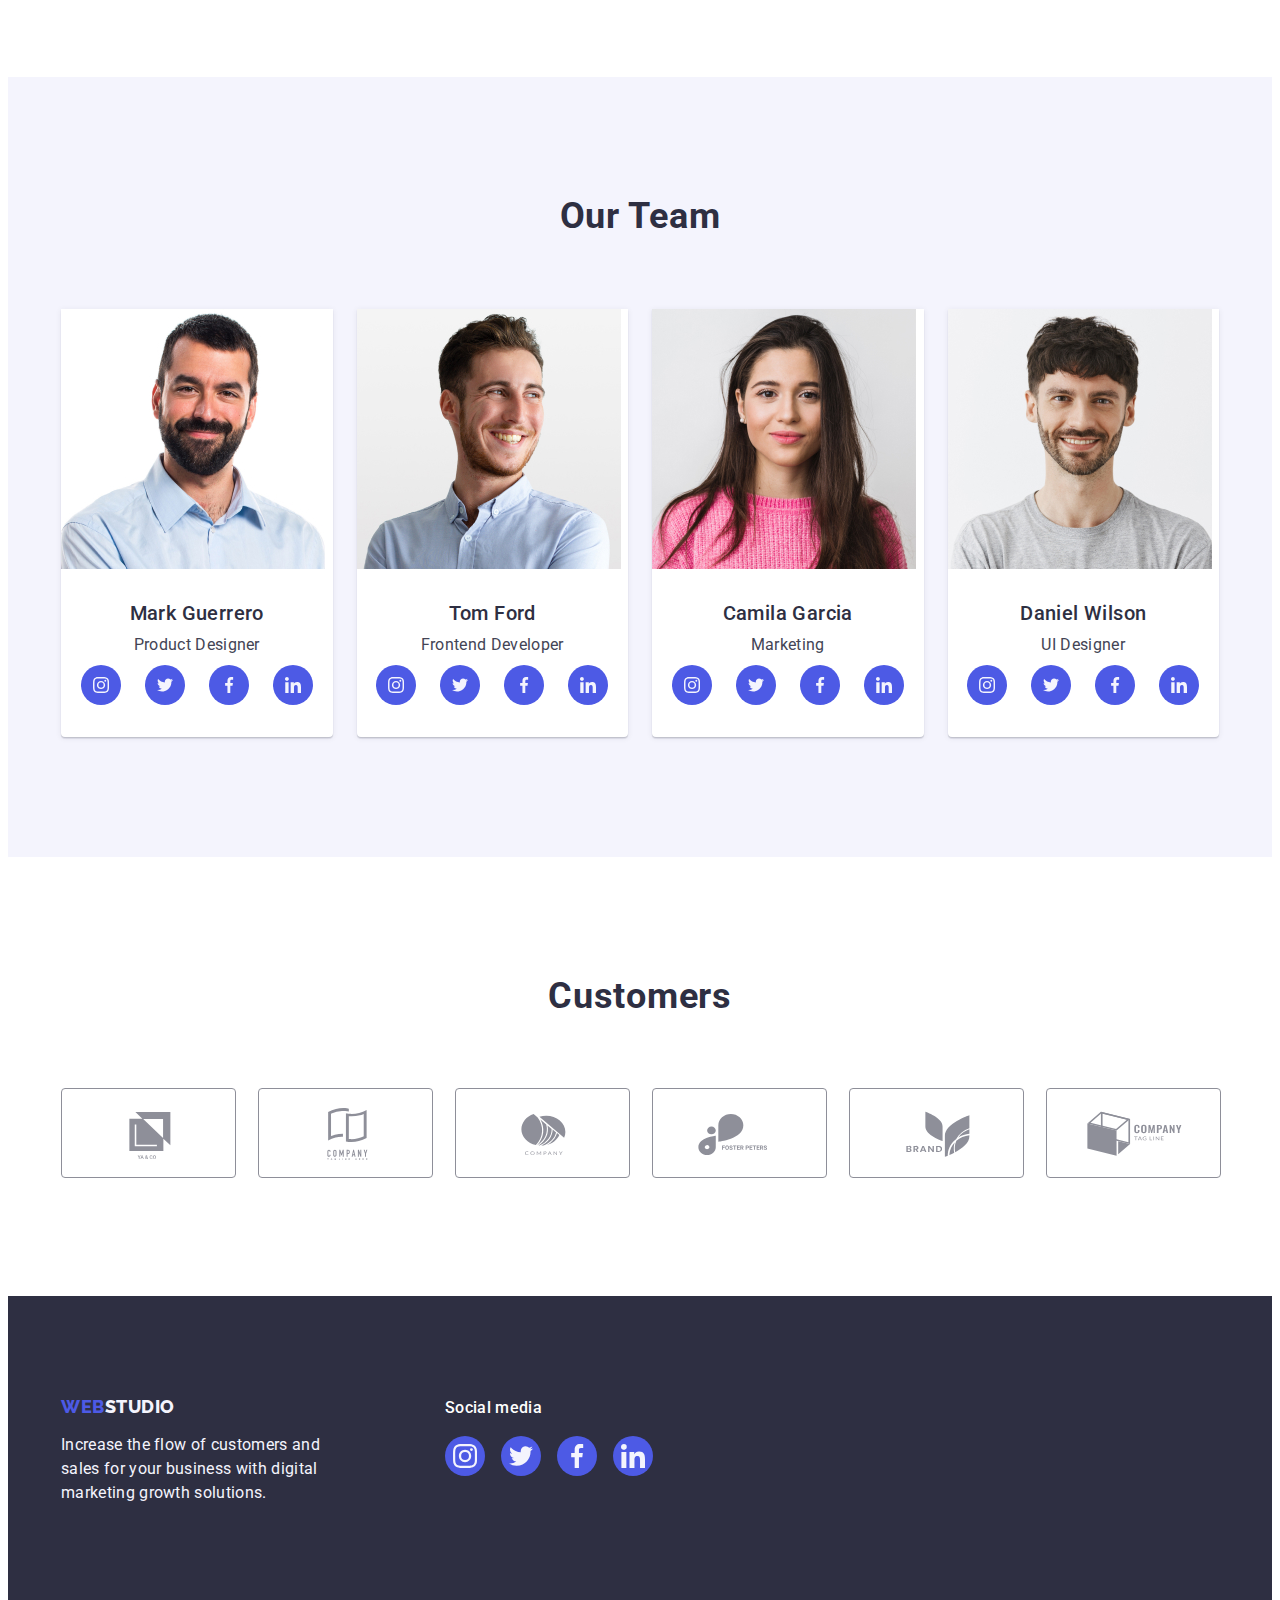
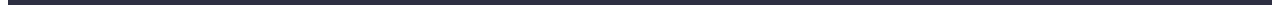
==== commit ad88f66f: "hw5" ====
--- a/index.html
+++ b/index.html
@@ -379,7 +379,7 @@
       </div>
     </footer>
     <!-- Modal window -->
-    <div class="backdrop" data-modal>
+    <div class="backdrop is-hidden" data-modal>
       <div class="modal">
         <button class="modal-close-btn button"  data-modal-close>
           <svg class="modal-close-icon" width="8" height="8">
--- a/css/styles.css
+++ b/css/styles.css
@@ -143,18 +143,20 @@
   color: var(--color-ocean);
 }
 
-.nav-item::after {
+.active {
+  color: var(--color-ocean);
+}
+
+.active::after {
+  background-color: var(--color-ocean);
+  bottom: -1px;
   content: "";
   width: 100%;
   height: 4px;
   border-radius: 2px;
   display: block;
   position: absolute;
-  bottom: 0;
-}
-
-.nav-item.active::after {
-  background-color: var(--color-ocean);
+  color: var(--color-ocean);
 }
 
 /* Contacts */
@@ -216,7 +218,7 @@
   padding: 16px 32px;
   margin-right: auto;
   margin-left: auto;
-  transition: background-color var(--anim-style), box-shadow var(--anim-style);
+  transition: background-color var(--anim-style);
 }
 
 .order-button:hover,
@@ -387,7 +389,7 @@
   justify-content: center;
   align-items: center;
   color: var(--color-light-slate);
-  transition: color var(--anim-style), border var(--anim-style);
+  transition: color var(--anim-style), border-color var(--anim-style);
 }
 
 .cust-logo {
@@ -541,8 +543,7 @@
   padding: 12px 24px;
   border: 1px solid var(--color-cornflower);
   border-radius: 4px;
-  transition: background-color var(--anim-style), color var(--anim-style), border var(--anim-style),
-    box-shadow var(--anim-style);
+  transition: background-color var(--anim-style), color var(--anim-style), border var(--anim-style), box-shadow var(--anim-style);
 }
 
 .filter-button:hover,
@@ -609,11 +610,12 @@
   height: 100%;
   background: rgba(46, 47, 66, 0.4);
   backdrop-filter: blur(2px);
+  transition: opacity var(--anim-style), visibility var(--anim-style);
 }
 
 .modal {
   width: 408px;
-  height: 576px;
+  min-height: 576px;
   background: var(--color-dairy);
   box-shadow: 0px 1px 1px rgba(0, 0, 0, 0.14), 0px 1px 3px rgba(0, 0, 0, 0.12), 0px 2px 1px rgba(0, 0, 0, 0.2);
   border-radius: 4px;
@@ -621,12 +623,11 @@
   top: calc(50%);
   left: calc(50%);
   transform: translate(-50%, -50%);
-  transition: opacity 400ms ease-in, transform 400ms ease-in;
-  transition-delay: 100ms;
+  transition: transform var(--anim-style);
 }
 
 .modal-close-btn {
-  background: var(--color-dairy);
+  background-color: var(--color-cornflower);
   border: 1px solid rgba(0, 0, 0, 0.1);
   border-radius: 50%;
   height: 24px;
@@ -638,10 +639,19 @@
   align-items: center;
   justify-content: center;
   padding: 0;
+  transition: background-color var(--anim-style), border var(--anim-style);
+  fill: var(--color-navy-blue);
+}
+
+.modal-close-btn:hover,
+.modal-close-btn:focus {
+  background-color: var(--color-ocean);
+  border: none;
+  fill: var(--color-white);
 }
 
 .modal-close-icon {
-  fill: var(--color-navy-blue);
+  transition: fill var(--anim-style);
 }
 
 .backdrop.is-hidden {
@@ -664,7 +674,8 @@
   overflow: hidden;
 }
 
-.overlay {
+.overlay-text {
+  color: var(--color-cloud);
   position: absolute;
   width: 100%;
   height: 100%;
@@ -676,10 +687,7 @@
   transition: transform var(--anim-style);
 }
 
-.ex-list-item:hover .overlay {
+.link-project:hover .overlay-text,
+.link-project:focus .overlay-text {
   transform: translateY(0);
 }
-
-.overlay-text {
-  color: var(--color-cloud);
-}
